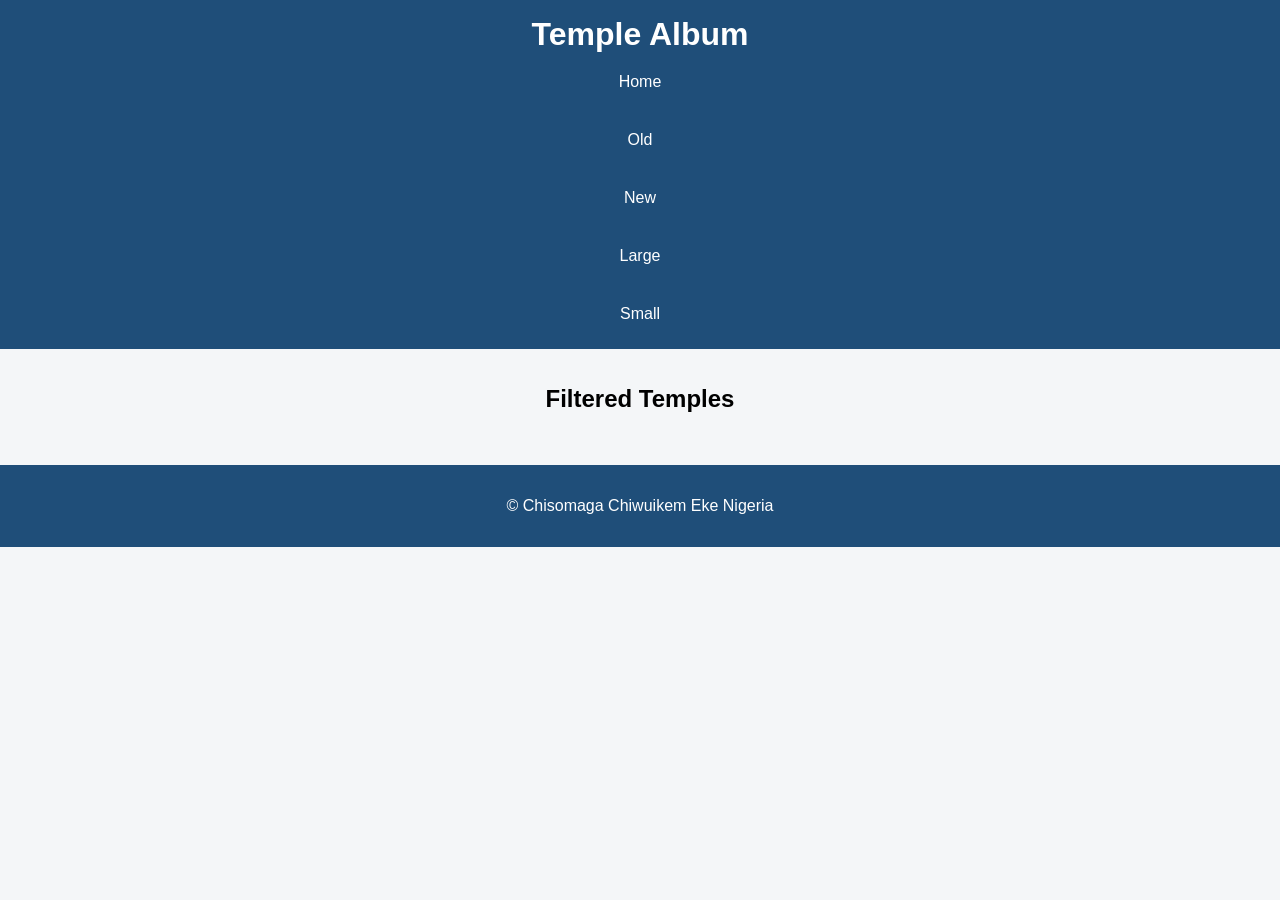
==== filtered-temples.html @ fb50dc11 "temples-filtered" ====
<!DOCTYPE html>
<html lang="en">
<head>

<meta charset="UTF-8">
<meta name="viewport" content="width=device-width, initial-scale=1.0">

<title>Filtered Temple Album</title>

<meta name="description" content="Filtered temple album">
<meta name="author" content="Chisomaga Chiwuikem Eke">

<link rel="stylesheet" href="styles/temples.css">
<link rel="stylesheet" href="styles/temples-large.css">

<script src="scripts/filtered-temples.js" defer></script>

</head>

<body>

<header>

<h1>Temple Album</h1>

<button id="menu">☰</button>

<nav>

<a href="#" id="home">Home</a>
<a href="#" id="old">Old</a>
<a href="#" id="new">New</a>
<a href="#" id="large">Large</a>
<a href="#" id="small">Small</a>

</nav>

</header>


<main>

<h2>Filtered Temples</h2>

<div class="gallery" id="gallery"></div>

</main>


<footer>

<p>
© <span id="year"></span>
Chisomaga Chiwuikem Eke
Nigeria
</p>

<p id="lastModified"></p>

</footer>

</body>
</html>
---- styles/temples.css ----
body
{
    font-family: Roboto, sans-serif;
    margin: 0;
    background-color: #f4f6f8;
}


/* HEADER */

header
{
    background-color: #1f4e79;
    color: white;
    padding: 1rem;
    text-align: center;
    position: relative;
}


header h1
{
    margin: 0;
}


/* HAMBURGER */

#menu
{
    position: absolute;
    top: 15px;
    right: 15px;
    font-size: 1.5rem;
    background: none;
    border: none;
    color: white;
    cursor: pointer;
}


/* NAV */

nav
{
    display: none;
    flex-direction: column;
    margin-top: 10px;
}


nav a
{
    text-decoration: none;
    color: white;
    padding: 10px;
    border-top: 1px solid rgba(255,255,255,0.2);
}


nav a:hover
{
    background-color: white;
    color: #1f4e79;
}


/* ACTIVE MENU */

nav a.active
{
    background-color: white;
    color: #1f4e79;
    font-weight: bold;
}


/* SHOW MENU */

.open nav
{
    display: flex;
}


/* MAIN */

main
{
    max-width: 900px;
    margin: auto;
    padding: 1rem;
}


main h2
{
    text-align: center;
}


/* GALLERY GRID */

.gallery
{
    display: grid;
    grid-template-columns: 1fr;
    gap: 1rem;
}


/* CARD STYLE */

.gallery div
{
    background: white;
    padding: 1rem;
    border-radius: 8px;
    box-shadow: 0 2px 6px rgba(0,0,0,0.1);
    text-align: center;
}


/* IMAGE */

.gallery img
{
    width: 100%;
    border-radius: 6px;
    margin-top: 10px;
}


/* TEXT */

.gallery h3
{
    margin: 10px 0 5px;
    color: #1f4e79;
}


.gallery p
{
    margin: 5px 0;
}


/* FOOTER */

footer
{
    background-color: #1f4e79;
    color: white;
    text-align: center;
    padding: 1rem;
    margin-top: 1rem;
}
---- styles/temples-large.css ----
@media screen and (min-width: 700px)
{

    nav
    {
        display: flex;
        justify-content: center;
        gap: 20px;
    }

    nav a
    {
        border: none;
    }

    #menu
    {
        display: none;
    }

    .gallery
    {
        grid-template-columns: repeat(3, 1fr);
    }

}
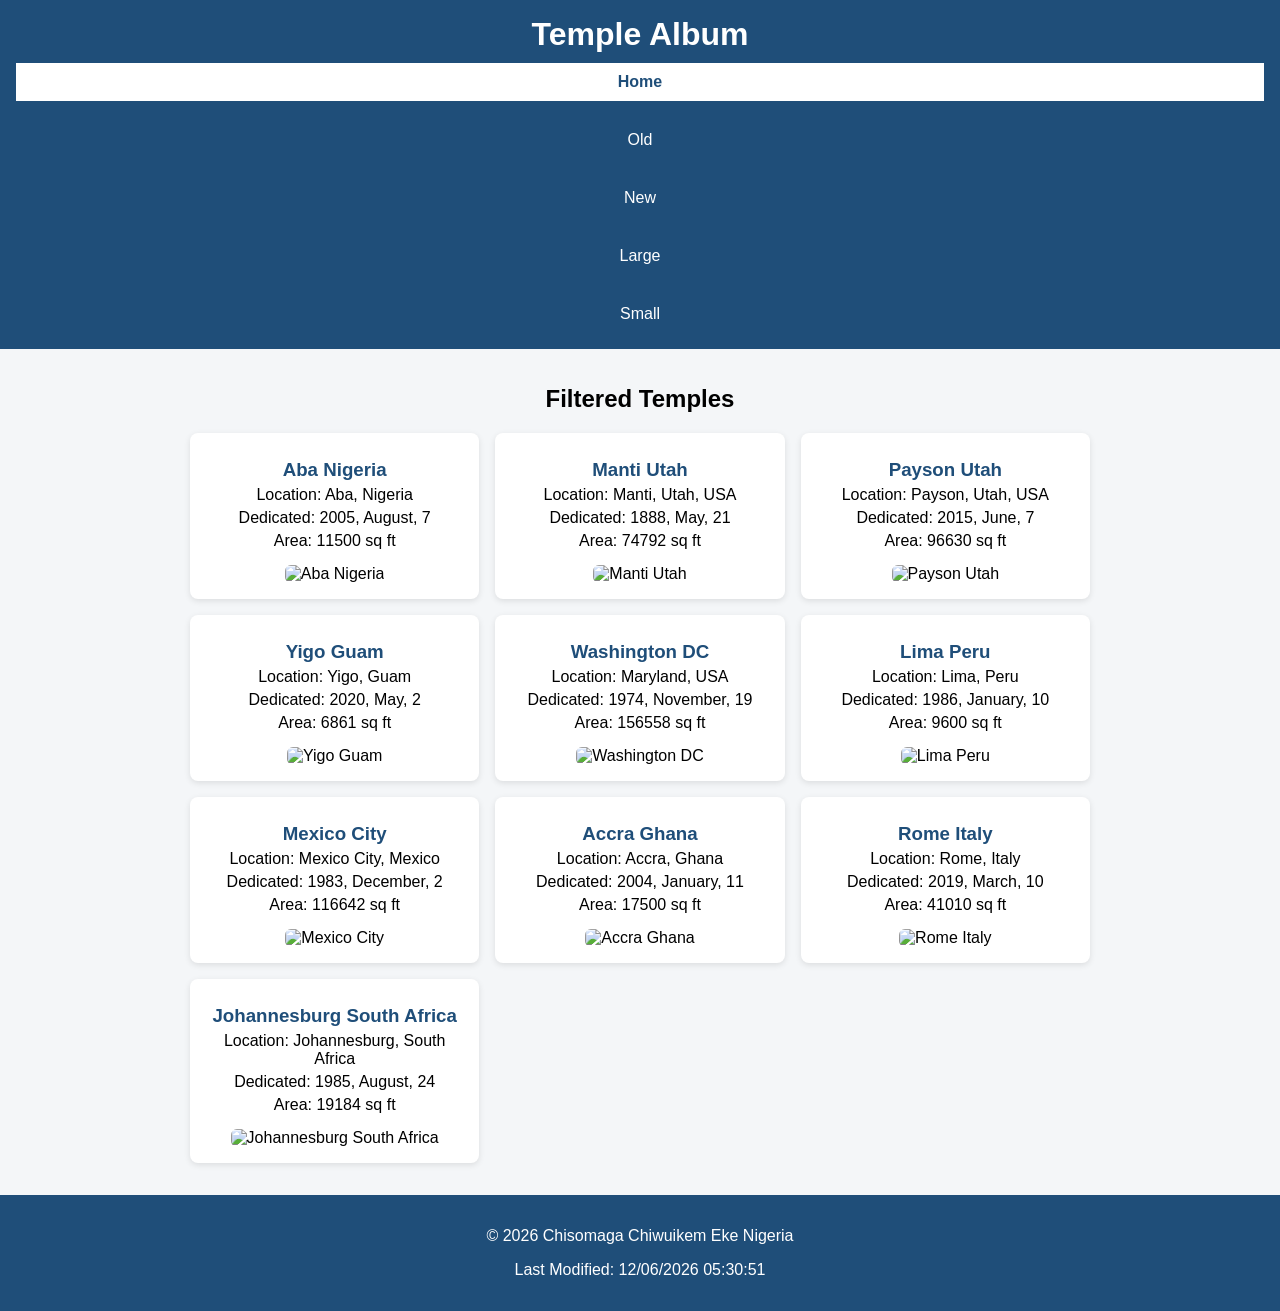
==== commit b3491b99: "change of path" ====
--- a/filtered-temples.html
+++ b/filtered-temples.html
@@ -7,7 +7,7 @@
 
 <title>Filtered Temple Album</title>
 
-<meta name="description" content="Filtered temple album">
+<meta name="description" content="A responsive filtered temple album showcasing temples with dynamic filtering, lazy loading images, and interactive navigation.">
 <meta name="author" content="Chisomaga Chiwuikem Eke">
 
 <link rel="stylesheet" href="styles/temples.css">
